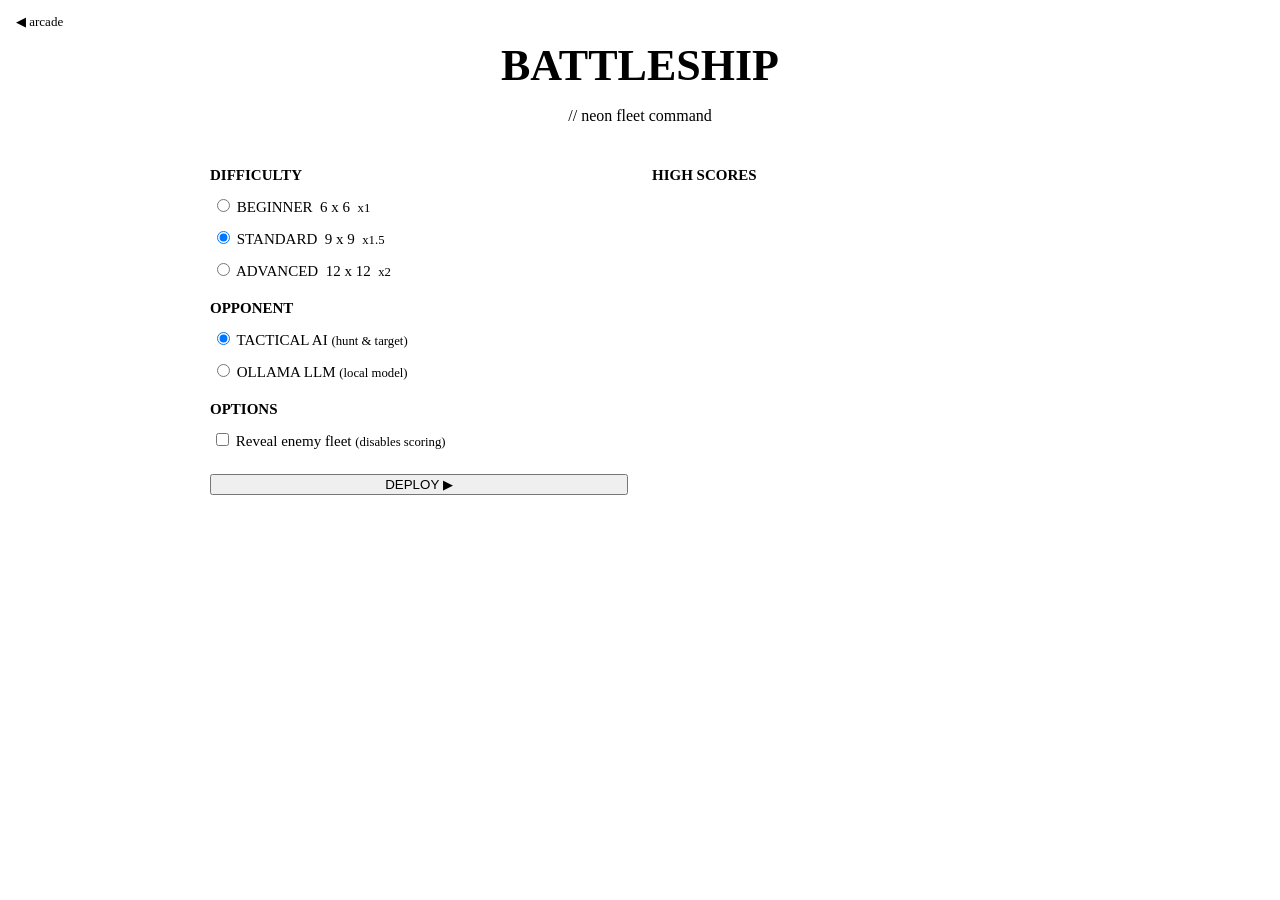
==== server/src/main/resources/public/battleship/index.html @ daaebef5 "Phase C: web portal + battleship webapp; desktop retired server/ module (Javalin 6): GameModule regi" ====
<!DOCTYPE html>
<html lang="en">
<head>
  <meta charset="utf-8">
  <meta name="viewport" content="width=device-width, initial-scale=1">
  <title>Battleship — BurntToast Arcade</title>
  <link rel="stylesheet" href="/assets/theme.css">
  <link rel="stylesheet" href="battleship.css">
</head>
<body>
  <a id="back" href="/">&#9664; arcade</a>

  <!-- Screen 1: setup -->
  <section id="screen-setup" class="screen">
    <h1 class="neon-cyan">BATTLESHIP</h1>
    <p class="neon-magenta">// neon fleet command</p>
    <div class="setup-grid">
      <div class="panel">
        <h3 class="neon-cyan">DIFFICULTY</h3>
        <label><input type="radio" name="size" value="6"> BEGINNER &nbsp;6 x 6 &nbsp;<span class="dim">x1</span></label>
        <label><input type="radio" name="size" value="9" checked> STANDARD &nbsp;9 x 9 &nbsp;<span class="dim">x1.5</span></label>
        <label><input type="radio" name="size" value="12"> ADVANCED &nbsp;12 x 12 &nbsp;<span class="dim">x2</span></label>
        <h3 class="neon-cyan">OPPONENT</h3>
        <label><input type="radio" name="opponent" value="tactical" checked> TACTICAL AI <span class="dim">(hunt &amp; target)</span></label>
        <label><input type="radio" name="opponent" value="ollama"> OLLAMA LLM <span class="dim">(local model)</span></label>
        <h3 class="neon-cyan">OPTIONS</h3>
        <label><input type="checkbox" id="cheat"> Reveal enemy fleet <span class="dim">(disables scoring)</span></label>
        <button id="deploy" class="neon green">DEPLOY &#9654;</button>
      </div>
      <div class="panel">
        <h3 class="neon-yellow">HIGH SCORES</h3>
        <table class="scores" id="leaderboard"><tbody></tbody></table>
        <p class="dim" id="no-scores" hidden>No scores yet — be the first.</p>
      </div>
    </div>
  </section>

  <!-- Screen 2: placement -->
  <section id="screen-place" class="screen" hidden>
    <h2 class="neon-cyan">PLACE YOUR FLEET</h2>
    <div class="place-grid">
      <div id="place-board" class="board"></div>
      <div class="panel controls">
        <p id="place-prompt"></p>
        <button id="rotate" class="neon">ROTATE (R)</button>
        <button id="randomize" class="neon yellow">RANDOMIZE</button>
        <button id="clear" class="neon magenta">CLEAR</button>
        <button id="start-battle" class="neon green" disabled>START BATTLE &#9654;</button>
      </div>
    </div>
  </section>

  <!-- Screen 3: battle -->
  <section id="screen-battle" class="screen" hidden>
    <div id="banner" class="neon-cyan">YOUR TURN — fire at the enemy waters</div>
    <div class="battle-grid">
      <div>
        <h3 class="neon-cyan board-title">YOUR FLEET</h3>
        <div id="your-board" class="board"></div>
      </div>
      <div>
        <h3 class="neon-cyan board-title">ENEMY WATERS</h3>
        <div id="enemy-board" class="board"></div>
      </div>
      <div class="panel side">
        <h3 class="neon-cyan">BATTLESHIP</h3>
        <div id="stat-score" class="stat neon-yellow"></div>
        <div id="stat-yours" class="stat neon-green"></div>
        <div id="stat-enemy" class="stat neon-red"></div>
        <div id="stat-accuracy" class="stat neon-cyan"></div>
        <div class="log-title">YOU</div>
        <div id="log-you" class="log neon-cyan"></div>
        <div class="log-title">ENEMY AI</div>
        <div id="log-ai" class="log neon-magenta"></div>
      </div>
    </div>
  </section>

  <!-- End overlay -->
  <div id="overlay" hidden>
    <div class="panel end-card">
      <h1 id="end-title"></h1>
      <p id="end-sub" class="neon-cyan"></p>
      <div id="end-score" class="neon-yellow"></div>
      <div id="end-bonus" class="neon-magenta"></div>
      <div id="initials-entry" hidden>
        <p class="neon-green">NEW HIGH SCORE — enter your initials</p>
        <input id="initials" maxlength="3" autocomplete="off" spellcheck="false">
        <button id="submit-initials" class="neon green">SAVE</button>
      </div>
      <div id="end-board" hidden>
        <h3 class="neon-yellow">HIGH SCORES</h3>
        <table class="scores" id="end-leaderboard"><tbody></tbody></table>
      </div>
      <button id="play-again" class="neon">PLAY AGAIN</button>
    </div>
  </div>

  <div id="popups"></div>
  <script src="battleship.js"></script>
</body>
</html>
---- server/src/main/resources/public/battleship/battleship.css ----
/* Battleship page styles, on top of the shared arcade theme. */

body { padding: 20px; }
#back { position: fixed; top: 14px; left: 16px; color: var(--text-dim); text-decoration: none; font-size: 13px; }
#back:hover { color: var(--cyan); }

.screen { max-width: 1200px; margin: 0 auto; text-align: center; }
.screen > h1 { font-size: 44px; margin: 12px 0 0; }
.screen > h2 { font-size: 28px; }
.dim { color: var(--text-dim); font-size: 0.85em; }

/* ---- setup ---- */
.setup-grid { display: grid; grid-template-columns: 1fr 1fr; gap: 24px; max-width: 860px;
              margin: 28px auto; text-align: left; }
.setup-grid label { display: block; padding: 6px 2px; font-size: 15px; }
.setup-grid h3 { margin: 14px 0 6px; font-size: 15px; }
#deploy { margin-top: 18px; width: 100%; }

/* ---- boards ---- */
.board { display: grid; gap: 3px; justify-content: center; align-content: start;
         --tile: 42px; margin: 0 auto; }
.board .lbl { width: var(--tile); height: var(--tile); display: flex; align-items: center;
              justify-content: center; color: var(--text-dim); font-weight: bold;
              font-size: calc(var(--tile) * 0.38); }
.cell { width: var(--tile); height: var(--tile); background: var(--water);
        border: 1.5px solid var(--grid); border-radius: 9px; position: relative;
        display: flex; align-items: center; justify-content: center;
        transition: transform 90ms, box-shadow 90ms; }
.board.clickable .cell:not(.spent):hover { border-color: var(--cyan);
        box-shadow: 0 0 12px var(--cyan); transform: scale(1.08); cursor: crosshair; z-index: 2; }

.cell.ship { background: var(--ship-fill); border-color: var(--ship);
             box-shadow: 0 0 8px rgba(176, 76, 255, 0.5); }
.cell.ship::after { content: ""; width: 52%; height: 52%; border-radius: 30%;
             background: var(--ship); box-shadow: 0 0 6px var(--ship); animation: pop 200ms ease-out; }

.cell.miss::after { content: ""; width: 30%; height: 30%; border-radius: 50%;
             background: var(--miss); border: 1.5px solid #a9c6e6; animation: pop 200ms ease-out; }

.cell.hit { background: #58252e; border-color: var(--red); }
.cell.hit::after { content: "\2715"; color: var(--red); font-size: calc(var(--tile) * 0.62);
             font-weight: bold; text-shadow: 0 0 10px var(--red); animation: pop 200ms ease-out; }
.cell.sunk { background: #3a1218; border-color: #7a1f2a; }
.cell.sunk::after { color: #ff8b96; }

/* placement ghost preview */
.cell.ghost-ok  { background: rgba(56, 224, 123, 0.35); border-color: var(--green); }
.cell.ghost-bad { background: rgba(255, 77, 94, 0.35);  border-color: var(--red); }

@keyframes pop { from { transform: scale(0.15); } to { transform: scale(1); } }

/* ---- placement layout ---- */
.place-grid { display: flex; gap: 28px; justify-content: center; align-items: flex-start; margin-top: 20px; }
.controls { width: 280px; text-align: left; }
.controls button { display: block; width: 100%; margin: 8px 0; }
#place-prompt { min-height: 110px; white-space: pre-line; font-size: 14px; }

/* ---- battle layout ---- */
#banner { font-size: 24px; font-weight: bold; margin: 10px 0 18px; min-height: 32px; }
#banner.thinking { animation: pulse 1.3s ease-in-out infinite; }
@keyframes pulse { 50% { opacity: 0.35; } }
.battle-grid { display: flex; gap: 26px; justify-content: center; align-items: flex-start; }
.board-title { margin: 0 0 8px; font-size: 15px; }
.side { width: 300px; text-align: left; }
.side h3 { margin-top: 0; }
.stat { font-size: 15px; font-weight: bold; padding: 2px 0; }
.log-title { color: var(--text-dim); font-size: 12px; font-weight: bold; margin-top: 12px; }
.log { font-size: 13px; min-height: 34px; }

/* ---- end overlay ---- */
#overlay { position: fixed; inset: 0; background: rgba(0, 0, 0, 0.8); display: flex;
           align-items: center; justify-content: center; animation: fadein 260ms; z-index: 10; }
#overlay[hidden] { display: none; }
@keyframes fadein { from { opacity: 0; } }
.end-card { text-align: center; min-width: 420px; max-width: 560px; padding: 36px; }
.end-card h1 { font-size: 56px; margin: 0 0 6px; }
#end-score { font-size: 28px; font-weight: bold; margin: 14px 0 2px; }
#end-bonus { font-size: 13px; margin-bottom: 12px; }
#initials { width: 90px; font-family: inherit; font-size: 26px; text-align: center;
            text-transform: uppercase; letter-spacing: 6px; background: var(--water);
            color: var(--yellow); border: 2px solid var(--yellow); border-radius: 8px; padding: 6px; }
#initials-entry { margin: 14px 0; }
#end-board { margin: 16px 0; }
#play-again { margin-top: 10px; }

/* floating +points popups */
#popups { position: fixed; inset: 0; pointer-events: none; z-index: 20; }
.popup { position: absolute; font-weight: bold; font-size: 20px; color: var(--yellow);
         text-shadow: 0 0 10px var(--yellow); animation: rise 900ms ease-out forwards; }
@keyframes rise { to { transform: translateY(-46px); opacity: 0; } }
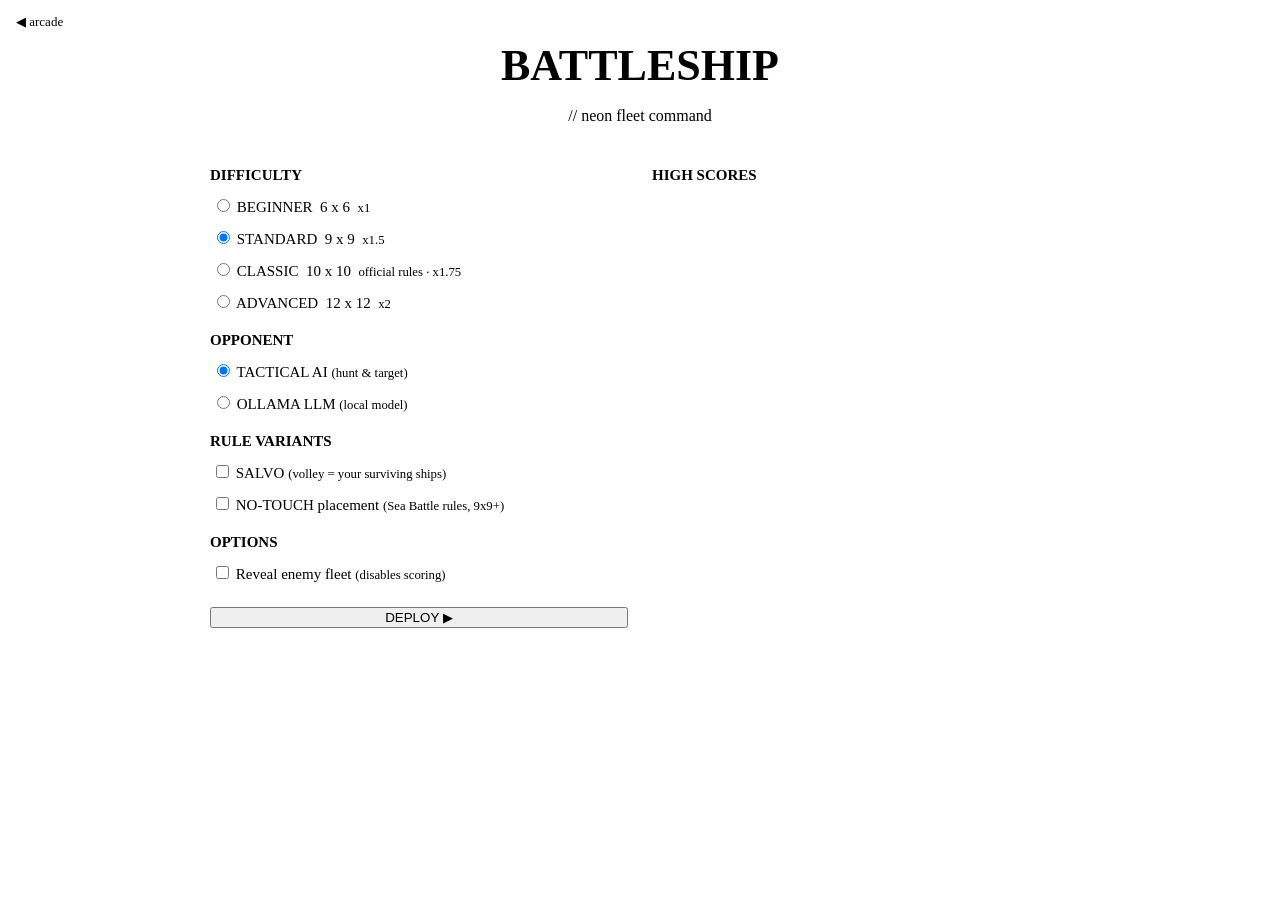
==== commit f2e863e5: "Rules pack: classic 10x10, Salvo variant, Sea Battle no-touch placement Researched the popular rules" ====
--- a/server/src/main/resources/public/battleship/index.html
+++ b/server/src/main/resources/public/battleship/index.html
@@ -19,10 +19,14 @@
         <h3 class="neon-cyan">DIFFICULTY</h3>
         <label><input type="radio" name="size" value="6"> BEGINNER &nbsp;6 x 6 &nbsp;<span class="dim">x1</span></label>
         <label><input type="radio" name="size" value="9" checked> STANDARD &nbsp;9 x 9 &nbsp;<span class="dim">x1.5</span></label>
+        <label><input type="radio" name="size" value="10"> CLASSIC &nbsp;10 x 10 &nbsp;<span class="dim">official rules &middot; x1.75</span></label>
         <label><input type="radio" name="size" value="12"> ADVANCED &nbsp;12 x 12 &nbsp;<span class="dim">x2</span></label>
         <h3 class="neon-cyan">OPPONENT</h3>
         <label><input type="radio" name="opponent" value="tactical" checked> TACTICAL AI <span class="dim">(hunt &amp; target)</span></label>
         <label><input type="radio" name="opponent" value="ollama"> OLLAMA LLM <span class="dim">(local model)</span></label>
+        <h3 class="neon-cyan">RULE VARIANTS</h3>
+        <label><input type="checkbox" id="salvo"> SALVO <span class="dim">(volley = your surviving ships)</span></label>
+        <label id="notouch-label"><input type="checkbox" id="notouch"> NO-TOUCH placement <span class="dim">(Sea Battle rules, 9x9+)</span></label>
         <h3 class="neon-cyan">OPTIONS</h3>
         <label><input type="checkbox" id="cheat"> Reveal enemy fleet <span class="dim">(disables scoring)</span></label>
         <button id="deploy" class="neon green">DEPLOY &#9654;</button>
--- a/server/src/main/resources/public/battleship/battleship.css
+++ b/server/src/main/resources/public/battleship/battleship.css
@@ -47,6 +47,11 @@
 .cell.ghost-ok  { background: rgba(56, 224, 123, 0.35); border-color: var(--green); }
 .cell.ghost-bad { background: rgba(255, 77, 94, 0.35);  border-color: var(--red); }
 
+/* salvo: armed targets awaiting the volley */
+.cell.armed { border-color: var(--yellow); box-shadow: 0 0 10px var(--yellow); }
+.cell.armed::after { content: "\25CE"; color: var(--yellow); font-size: calc(var(--tile) * 0.55);
+                     font-weight: bold; text-shadow: 0 0 8px var(--yellow); }
+
 @keyframes pop { from { transform: scale(0.15); } to { transform: scale(1); } }
 
 /* ---- placement layout ---- */
